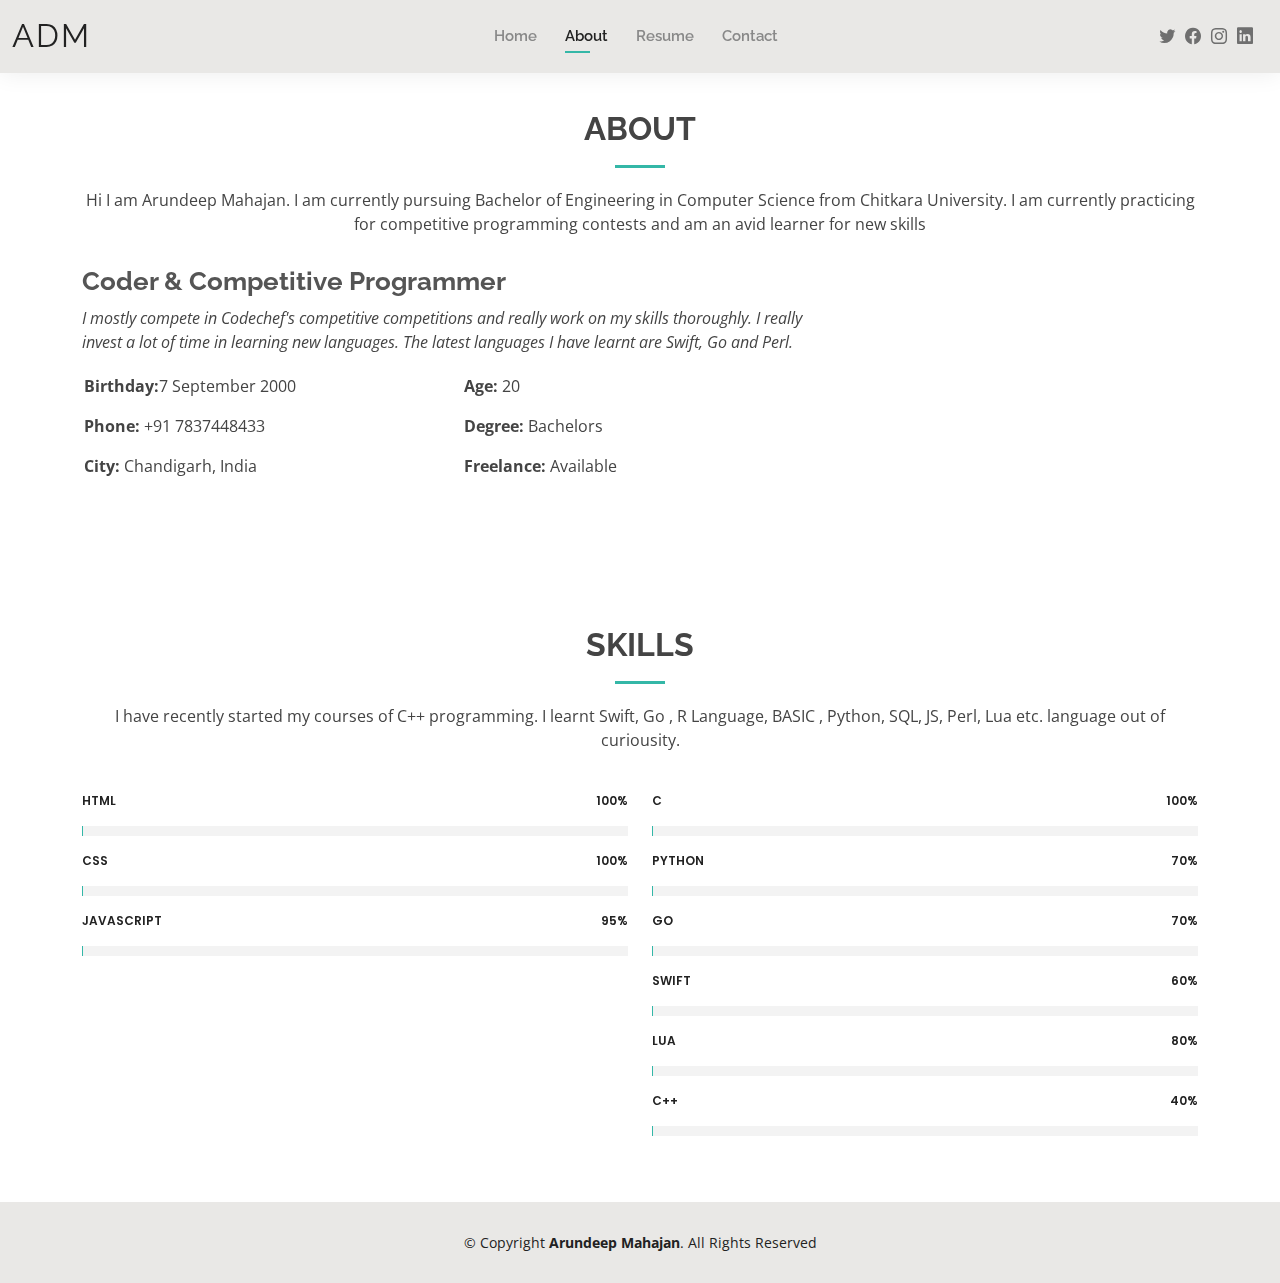
==== about.html @ e96c1585 "Portfolio Website" ====
<!DOCTYPE html>
<html lang="en">

<head>
  <meta charset="utf-8">
  <meta content="width=device-width, initial-scale=1.0" name="viewport">

  <title>Arundeep Mahajan</title>
  <meta content="" name="description">
  <meta content="" name="keywords">

  <!-- Favicons -->


  <!-- Google Fonts -->
  <link href="https://fonts.googleapis.com/css?family=Open+Sans:300,300i,400,400i,600,600i,700,700i|Raleway:300,300i,400,400i,500,500i,600,600i,700,700i|Poppins:300,300i,400,400i,500,500i,600,600i,700,700i" rel="stylesheet">

  <!-- Vendor CSS Files -->
  <link href="assets/vendor/aos/aos.css" rel="stylesheet">
  <link href="assets/vendor/bootstrap/css/bootstrap.min.css" rel="stylesheet">
  <link href="assets/vendor/bootstrap-icons/bootstrap-icons.css" rel="stylesheet">
  <link href="assets/vendor/boxicons/css/boxicons.min.css" rel="stylesheet">
  <link href="assets/vendor/glightbox/css/glightbox.min.css" rel="stylesheet">
  <link href="assets/vendor/swiper/swiper-bundle.min.css" rel="stylesheet">

  <!-- Template Main CSS File -->
  <link href="assets/css/style.css" rel="stylesheet">

  <!-- =======================================================
  * Template Name: Arundeep Mahajan - v4.3.0
  * Template URL: https://bootstrapmade.com/Arundeep Mahajan-free-bootstrap-cv-resume-html-template/
  * Author: BootstrapMade.com
  * License: https://bootstrapmade.com/license/
  ======================================================== -->
</head>

<body>

  <!-- ======= Header ======= -->
  <header id="header" class="fixed-top">
    <div class="container-fluid d-flex justify-content-between align-items-center">

      <h1 class="logo me-auto me-lg-0"><a href="index.html">ADM</a></h1>
      <!-- Uncomment below if you prefer to use an image logo -->
      <!-- <a href="index.html" class="logo"><img src="assets/img/logo.png" alt="" class="img-fluid"></a>-->

      <nav id="navbar" class="navbar order-last order-lg-0">
        <ul>
          <li><a href="index.html">Home</a></li>
          <li><a class="active" href="about.html">About</a></li>
          <li><a href="resume.html">Resume</a></li>
          <li><a href="contact.html">Contact</a></li>
        </ul>
        <i class="bi bi-list mobile-nav-toggle"></i>
      </nav><!-- .navbar -->

      <div class="header-social-links">
        <a href="https://twitter.com/MahajanArundeep" class="twitter"><i class="bi bi-twitter"></i></a>
        <a href="https://www.facebook.com/arundeep.mahajan.7" class="facebook"><i class="bi bi-facebook"></i></a>
        <a href="https://www.instagram.com/arundeepmahajan/" class="instagram"><i class="bi bi-instagram"></i></a>
        <a href="https://www.linkedin.com/in/arundeep-mahajan-7a4589199/" class="linkedin"><i class="bi bi-linkedin"></i></i></a>
      </div>

    </div>

  </header><!-- End Header -->

  <main id="main">

    <!-- ======= About Section ======= -->
    <section id="about" class="about">
      <div class="container" data-aos="fade-up">

        <div class="section-title">
          <h2>About</h2>
          <p>Hi I am Arundeep Mahajan. I am currently pursuing Bachelor of Engineering in Computer Science from Chitkara University. I am currently practicing for competitive programming contests and am an avid learner for new skills</p>
        </div>

        <div class="row">
          
          <div class="col-lg-8 pt-4 pt-lg-0 content">
            <h3>Coder &amp; Competitive Programmer</h3>
            <p class="fst-italic">
              I mostly compete in Codechef's competitive competitions and really work on my skills thoroughly. I really invest a lot of time in learning new languages. The latest languages I have learnt are Swift, Go and Perl.
            </p>
            <div class="row">
              <div class="col-lg-6">
                <ul>
                  <li><i class="bi bi-rounded-right"></i> <strong>Birthday:</strong>7 September 2000</li>
                  <li><i class="bi bi-rounded-right"></i> <strong>Phone:</strong> +91 7837448433</li>
                  <li><i class="bi bi-rounded-right"></i> <strong>City:</strong> Chandigarh, India</li>
                </ul>
              </div>
              <div class="col-lg-6">
                <ul>
                  <li><i class="bi bi-rounded-right"></i> <strong>Age:</strong> 20</li>
                  <li><i class="bi bi-rounded-right"></i> <strong>Degree:</strong> Bachelors</li>
                  <li><i class="bi bi-rounded-right"></i> <strong>Freelance:</strong> Available</li>
                </ul>
              </div>
            </div>
          </div>
        </div>

      </div>
    </section><!-- End About Section -->

    <!-- ======= Skills Section ======= -->
    <section id="skills" class="skills">
      <div class="container" data-aos="fade-up">

        <div class="section-title">
          <h2>Skills</h2>
          <p>I have recently started my courses of C++ programming. I learnt Swift, Go , R Language, BASIC , Python, SQL, JS, Perl, Lua etc. language out of curiousity.</p>
        </div>

        <div class="row skills-content">

          <div class="col-lg-6">

            <div class="progress">
              <span class="skill">HTML <i class="val">100%</i></span>
              <div class="progress-bar-wrap">
                <div class="progress-bar" role="progressbar" aria-valuenow="100" aria-valuemin="0" aria-valuemax="100"></div>
              </div>
            </div>

            <div class="progress">
              <span class="skill">CSS <i class="val">100%</i></span>
              <div class="progress-bar-wrap">
                <div class="progress-bar" role="progressbar" aria-valuenow="100" aria-valuemin="0" aria-valuemax="100"></div>
              </div>
            </div>

            <div class="progress">
              <span class="skill">JavaScript <i class="val">95%</i></span>
              <div class="progress-bar-wrap">
                <div class="progress-bar" role="progressbar" aria-valuenow="95" aria-valuemin="0" aria-valuemax="100"></div>
              </div>
            </div>

        </div>

          <div class="col-lg-6">

            <div class="progress">
              <span class="skill">C <i class="val">100%</i></span>
              <div class="progress-bar-wrap">
                <div class="progress-bar" role="progressbar" aria-valuenow="100" aria-valuemin="0" aria-valuemax="100"></div>
              </div>
            </div>
            <div class="progress">
              <span class="skill">Python <i class="val">70%</i></span>
              <div class="progress-bar-wrap">
                <div class="progress-bar" role="progressbar" aria-valuenow="70" aria-valuemin="0" aria-valuemax="100"></div>
              </div>
            </div>
      
            <div class="progress">
              <span class="skill">Go <i class="val">70%</i></span>
              <div class="progress-bar-wrap">
                <div class="progress-bar" role="progressbar" aria-valuenow="70" aria-valuemin="0" aria-valuemax="100"></div>
              </div>
            </div>
            <div class="progress">
              <span class="skill">Swift <i class="val">60%</i></span>
              <div class="progress-bar-wrap">
                <div class="progress-bar" role="progressbar" aria-valuenow="60" aria-valuemin="0" aria-valuemax="100"></div>
              </div>
            </div>
            <div class="progress">
              <span class="skill">Lua <i class="val">80%</i></span>
              <div class="progress-bar-wrap">
                <div class="progress-bar" role="progressbar" aria-valuenow="80" aria-valuemin="0" aria-valuemax="100"></div>
              </div>
            </div>
            <div class="progress">
              <span class="skill">C++<i class="val">40%</i></span>
              <div class="progress-bar-wrap">
                <div class="progress-bar" role="progressbar" aria-valuenow="40" aria-valuemin="0" aria-valuemax="100"></div>
              </div>
            </div>

          </div>

        </div>

      </div>
    </section><!-- End Skills Section -->

   
          <!-- End testimonial item -->

          </div>
          <div class="swiper-pagination"></div>
        </div>

      </div>
    </section><!-- End Testimonials Section -->

  </main><!-- End #main -->

  <!-- ======= Footer ======= -->
  <footer id="footer">
    <div class="container">
      <div class="copyright">
        &copy; Copyright <strong><span>Arundeep Mahajan</span></strong>. All Rights Reserved
      </div>
    </div>
  </footer><!-- End  Footer -->

  <div id="preloader"></div>
  <a href="#" class="back-to-top d-flex align-items-center justify-content-center"><i class="bi bi-arrow-up-short"></i></a>

  <!-- Vendor JS Files -->
  <script src="assets/vendor/aos/aos.js"></script>
  <script src="assets/vendor/bootstrap/js/bootstrap.bundle.min.js"></script>
  <script src="assets/vendor/glightbox/js/glightbox.min.js"></script>
  <script src="assets/vendor/isotope-layout/isotope.pkgd.min.js"></script>
  <script src="assets/vendor/php-email-form/validate.js"></script>
  <script src="assets/vendor/purecounter/purecounter.js"></script>
  <script src="assets/vendor/swiper/swiper-bundle.min.js"></script>
  <script src="assets/vendor/waypoints/noframework.waypoints.js"></script>

  <!-- Template Main JS File -->
  <script src="assets/js/main.js"></script>

</body>

</html>
---- assets/css/style.css ----
/**
* Template Name: Kelly - v4.3.0
* Template URL: https://bootstrapmade.com/kelly-free-bootstrap-cv-resume-html-template/
* Author: BootstrapMade.com
* License: https://bootstrapmade.com/license/
*/

/*--------------------------------------------------------------
# General
--------------------------------------------------------------*/
body {
  font-family: "Open Sans", sans-serif;
  color: #444444;
}

a {
  color: #34b7a7;
  text-decoration: none;
}

a:hover {
  color: #51cdbe;
  text-decoration: none;
}

h1, h2, h3, h4, h5, h6 {
  font-family: "Raleway", sans-serif;
}

#main {
  margin-top: 50px;
}

@media (max-width: 992px) {
  #main {
    margin-top: 30px;
  }
}

/*--------------------------------------------------------------
# Preloader
--------------------------------------------------------------*/
#preloader {
  position: fixed;
  top: 0;
  left: 0;
  right: 0;
  bottom: 0;
  z-index: 9999;
  overflow: hidden;
  background: #fff;
}

#preloader:before {
  content: "";
  position: fixed;
  top: calc(50% - 30px);
  left: calc(50% - 30px);
  border: 6px solid #34b7a7;
  border-top-color: #dcf5f2;
  border-radius: 50%;
  width: 60px;
  height: 60px;
  -webkit-animation: animate-preloader 1s linear infinite;
  animation: animate-preloader 1s linear infinite;
}

@-webkit-keyframes animate-preloader {
  0% {
    transform: rotate(0deg);
  }
  100% {
    transform: rotate(360deg);
  }
}

@keyframes animate-preloader {
  0% {
    transform: rotate(0deg);
  }
  100% {
    transform: rotate(360deg);
  }
}

/*--------------------------------------------------------------
# Back to top button
--------------------------------------------------------------*/
.back-to-top {
  position: fixed;
  visibility: hidden;
  opacity: 0;
  right: 15px;
  bottom: 15px;
  z-index: 996;
  background: #34b7a7;
  width: 40px;
  height: 40px;
  border-radius: 50px;
  transition: all 0.4s;
}

.back-to-top i {
  font-size: 24px;
  color: #fff;
  line-height: 0;
}

.back-to-top:hover {
  background: #49cbbb;
  color: #fff;
}

.back-to-top.active {
  visibility: visible;
  opacity: 1;
}

/*--------------------------------------------------------------
# Header
--------------------------------------------------------------*/
#header {
  background: #e9e8e6;
  box-shadow: 0px 0px 25px 0 rgba(0, 0, 0, 0.08);
  z-index: 997;
  padding: 15px 0;
}

#header .logo {
  font-size: 32px;
  margin: 0;
  padding: 0;
  line-height: 1;
  font-weight: 400;
  letter-spacing: 2px;
  text-transform: uppercase;
}

#header .logo a {
  color: #222222;
}

#header .logo img {
  max-height: 40px;
}

@media (max-width: 992px) {
  #header .logo {
    font-size: 28px;
  }
}

/*--------------------------------------------------------------
# Header Social Links
--------------------------------------------------------------*/
.header-social-links {
  padding-right: 15px;
}

.header-social-links a {
  color: #6f6f6f;
  padding-left: 6px;
  display: inline-block;
  line-height: 0px;
  transition: 0.3s;
  font-size: 16px;
}

.header-social-links a:hover {
  color: #34b7a7;
}

/*--------------------------------------------------------------
# Navigation Menu
--------------------------------------------------------------*/
/**
* Desktop Navigation 
*/
.navbar {
  padding: 0;
}

.navbar ul {
  margin: 0;
  padding: 0;
  display: flex;
  list-style: none;
  align-items: center;
}

.navbar li {
  position: relative;
  padding: 10px 0 10px 28px;
}

.navbar a, .navbar a:focus {
  display: flex;
  align-items: center;
  justify-content: space-between;
  font-family: "Raleway", sans-serif;
  font-size: 15px;
  font-weight: 600;
  color: #888888;
  white-space: nowrap;
  transition: 0.3s;
  position: relative;
}

.navbar a i, .navbar a:focus i {
  font-size: 12px;
  line-height: 0;
  margin-left: 5px;
}

.navbar > ul > li > a:before {
  content: "";
  position: absolute;
  width: 0;
  height: 2px;
  bottom: -5px;
  left: 0;
  background-color: #34b7a7;
  visibility: hidden;
  width: 0px;
  transition: all 0.3s ease-in-out 0s;
}

.navbar a:hover:before, .navbar li:hover > a:before, .navbar .active:before {
  visibility: visible;
  width: 25px;
}

.navbar a:hover, .navbar .active, .navbar .active:focus, .navbar li:hover > a {
  color: #222222;
}

.navbar .dropdown ul {
  display: block;
  position: absolute;
  left: 14px;
  top: calc(100% + 30px);
  margin: 0;
  padding: 10px 0;
  z-index: 99;
  opacity: 0;
  visibility: hidden;
  background: #fff;
  box-shadow: 0px 0px 30px rgba(127, 137, 161, 0.25);
  transition: 0.3s;
  border-radius: 4px;
}

.navbar .dropdown ul li {
  min-width: 200px;
  padding: 0;
}

.navbar .dropdown ul a {
  padding: 10px 20px;
  font-size: 15px;
  text-transform: none;
  font-weight: 600;
}

.navbar .dropdown ul a i {
  font-size: 12px;
}

.navbar .dropdown ul a:hover, .navbar .dropdown ul .active:hover, .navbar .dropdown ul li:hover > a {
  color: #34b7a7;
}

.navbar .dropdown:hover > ul {
  opacity: 1;
  top: 100%;
  visibility: visible;
}

.navbar .dropdown .dropdown ul {
  top: 0;
  left: calc(100% - 30px);
  visibility: hidden;
}

.navbar .dropdown .dropdown:hover > ul {
  opacity: 1;
  top: 0;
  left: 100%;
  visibility: visible;
}

@media (max-width: 1366px) {
  .navbar .dropdown .dropdown ul {
    left: -90%;
  }
  .navbar .dropdown .dropdown:hover > ul {
    left: -100%;
  }
}

/**
* Mobile Navigation 
*/
.mobile-nav-toggle {
  color: #222222;
  font-size: 28px;
  cursor: pointer;
  display: none;
  line-height: 0;
  transition: 0.5s;
}

.mobile-nav-toggle.bi-x {
  color: #fff;
}

@media (max-width: 991px) {
  .mobile-nav-toggle {
    display: block;
  }
  .navbar ul {
    display: none;
  }
}

.navbar-mobile {
  position: fixed;
  overflow: hidden;
  top: 0;
  right: 0;
  left: 0;
  bottom: 0;
  background: rgba(9, 9, 9, 0.9);
  transition: 0.3s;
  z-index: 999;
}

.navbar-mobile .mobile-nav-toggle {
  position: absolute;
  top: 15px;
  right: 15px;
}

.navbar-mobile ul {
  display: block;
  position: absolute;
  top: 55px;
  right: 15px;
  bottom: 15px;
  left: 15px;
  padding: 10px 0;
  border-radius: 10px;
  background-color: #fff;
  overflow-y: auto;
  transition: 0.3s;
}

.navbar-mobile a {
  font-size: 15px;
  padding-right: 15px;
  color: #222222;
}

.navbar-mobile a:hover, .navbar-mobile .active, .navbar-mobile li:hover > a {
  color: #34b7a7;
}

.navbar-mobile .getstarted {
  margin: 15px;
}

.navbar-mobile .dropdown ul {
  position: static;
  display: none;
  margin: 10px 20px;
  padding: 10px 0;
  z-index: 99;
  opacity: 1;
  visibility: visible;
  background: #fff;
  box-shadow: 0px 0px 30px rgba(127, 137, 161, 0.25);
}

.navbar-mobile .dropdown ul li {
  min-width: 200px;
}

.navbar-mobile .dropdown ul a {
  padding: 10px 20px;
}

.navbar-mobile .dropdown ul a i {
  font-size: 12px;
}

.navbar-mobile .dropdown ul a:hover, .navbar-mobile .dropdown ul .active:hover, .navbar-mobile .dropdown ul li:hover > a {
  color: #34b7a7;
}

.navbar-mobile .dropdown > .dropdown-active {
  display: block;
}

/*--------------------------------------------------------------
# Hero Section
--------------------------------------------------------------*/
#hero {
  width: 100%;
  height: 100vh;
  background: url("../img/hero-bg.jpg") top right;
  background-size: cover;
}

#hero .container {
  padding-top: 70px;
  position: relative;
}

@media (max-width: 992px) {
  #hero .container {
    padding-top: 58px;
  }
}

#hero h1 {
  margin: 0;
  font-size: 48px;
  font-weight: 700;
  line-height: 56px;
  color: #222222;
}

#hero h2 {
  color: #6f6f6f;
  margin: 10px 0 0 0;
  font-size: 22px;
}

#hero .btn-about {
  font-family: "Raleway", sans-serif;
  text-transform: uppercase;
  font-weight: 600;
  font-size: 12px;
  letter-spacing: 1px;
  display: inline-block;
  padding: 12px 40px;
  border-radius: 50px;
  transition: 0.5s;
  margin-top: 30px;
  color: #fff;
  background: #34b7a7;
}

#hero .btn-about:hover {
  background: #3dc8b7;
}

@media (min-width: 1024px) {
  #hero {
    background-attachment: fixed;
  }
}

@media (max-width: 992px) {
  #hero:before {
    content: "";
    background: rgba(255, 255, 255, 0.8);
    position: absolute;
    bottom: 0;
    top: 0;
    left: 0;
    right: 0;
  }
  #hero h1 {
    font-size: 28px;
    line-height: 36px;
  }
  #hero h2 {
    font-size: 18px;
    line-height: 24px;
  }
}

/*--------------------------------------------------------------
# Sections General
--------------------------------------------------------------*/
section {
  padding: 60px 0;
}

.section-bg {
  background-color: #e7f8f6;
}

.section-title {
  text-align: center;
  padding-bottom: 30px;
}

.section-title h2 {
  font-size: 32px;
  font-weight: bold;
  text-transform: uppercase;
  margin-bottom: 20px;
  padding-bottom: 20px;
  position: relative;
}

.section-title h2::after {
  content: '';
  position: absolute;
  display: block;
  width: 50px;
  height: 3px;
  background: #34b7a7;
  bottom: 0;
  left: calc(50% - 25px);
}

.section-title p {
  margin-bottom: 0;
}

/*--------------------------------------------------------------
# Cta
--------------------------------------------------------------*/
.cta {
  background: linear-gradient(rgba(0, 0, 0, 0.6), rgba(0, 0, 0, 0.6)), url("../img/bg-1.jpg") fixed center center;
  background-size: cover;
  padding: 80px 0;
}

.cta h3 {
  color: #fff;
  font-size: 28px;
  font-weight: 700;
}

.cta p {
  color: #fff;
}

.cta .cta-btn {
  font-family: "Raleway", sans-serif;
  text-transform: uppercase;
  font-weight: 500;
  font-size: 16px;
  letter-spacing: 1px;
  display: inline-block;
  padding: 8px 20px;
  border-radius: 2px;
  transition: 0.5s;
  margin: 10px;
  border: 2px solid #fff;
  color: #fff;
}

.cta .cta-btn:hover {
  background: #34b7a7;
  border: 2px solid #34b7a7;
}

@media (max-width: 1024px) {
  .cta {
    background-attachment: scroll;
  }
}

@media (min-width: 769px) {
  .cta .cta-btn-container {
    display: flex;
    align-items: center;
    justify-content: flex-end;
  }
}

/*--------------------------------------------------------------
# About
--------------------------------------------------------------*/
.about .content h3 {
  font-weight: 700;
  font-size: 26px;
  color: #555555;
}

.about .content ul {
  list-style: none;
  padding: 0;
}

.about .content ul li {
  padding-bottom: 10px;
}

.about .content ul i {
  font-size: 20px;
  padding-right: 2px;
  color: #34b7a7;
}

.about .content p:last-child {
  margin-bottom: 0;
}

/*--------------------------------------------------------------
# Skills
--------------------------------------------------------------*/
.skills .progress {
  height: 60px;
  display: block;
  background: none;
  border-radius: 0;
}

.skills .progress .skill {
  padding: 10px 0;
  margin: 0 0 6px 0;
  text-transform: uppercase;
  display: block;
  font-weight: 600;
  font-family: "Poppins", sans-serif;
  color: #222222;
}

.skills .progress .skill .val {
  float: right;
  font-style: normal;
}

.skills .progress-bar-wrap {
  background: #f3f3f3;
}

.skills .progress-bar {
  width: 1px;
  height: 10px;
  transition: .9s;
  background-color: #34b7a7;
}

/*--------------------------------------------------------------
# Facts
--------------------------------------------------------------*/
.facts .counters span {
  font-size: 48px;
  display: block;
  color: #34b7a7;
}

.facts .counters p {
  padding: 0;
  margin: 0 0 20px 0;
  font-family: "Raleway", sans-serif;
  font-size: 14px;
}

/*--------------------------------------------------------------
# Testimonials
--------------------------------------------------------------*/
.testimonials .section-header {
  margin-bottom: 40px;
}

.testimonials .testimonial-item {
  text-align: center;
}

.testimonials .testimonial-item .testimonial-img {
  width: 120px;
  border-radius: 50%;
  border: 4px solid #fff;
  margin: 0 auto;
}

.testimonials .testimonial-item h3 {
  font-size: 20px;
  font-weight: bold;
  margin: 10px 0 5px 0;
  color: #111;
}

.testimonials .testimonial-item h4 {
  font-size: 14px;
  color: #999;
  margin: 0 0 15px 0;
}

.testimonials .testimonial-item .quote-icon-left, .testimonials .testimonial-item .quote-icon-right {
  color: #c8efea;
  font-size: 26px;
}

.testimonials .testimonial-item .quote-icon-left {
  display: inline-block;
  left: -5px;
  position: relative;
}

.testimonials .testimonial-item .quote-icon-right {
  display: inline-block;
  right: -5px;
  position: relative;
  top: 10px;
}

.testimonials .testimonial-item p {
  font-style: italic;
  margin: 0 auto 15px auto;
}

@media (min-width: 992px) {
  .testimonials .testimonial-item p {
    width: 80%;
  }
}

.testimonials .swiper-pagination {
  margin-top: 20px;
  position: relative;
}

.testimonials .swiper-pagination .swiper-pagination-bullet {
  width: 12px;
  height: 12px;
  background-color: #fff;
  opacity: 1;
  border: 1px solid #34b7a7;
}

.testimonials .swiper-pagination .swiper-pagination-bullet-active {
  background-color: #34b7a7;
}

/*--------------------------------------------------------------
# Resume
--------------------------------------------------------------*/
.resume .resume-title {
  font-size: 26px;
  font-weight: 400;
  margin-top: 20px;
  margin-bottom: 20px;
  color: #222222;
}

.resume .resume-item {
  padding: 0 0 20px 20px;
  margin-top: -2px;
  border-left: 2px solid #34b7a7;
  position: relative;
}

.resume .resume-item h4 {
  line-height: 18px;
  font-size: 18px;
  font-weight: 600;
  font-family: "Poppins", sans-serif;
  color: #1d685f;
  margin-bottom: 10px;
}

.resume .resume-item h5 {
  font-size: 16px;
  background: #effbf9;
  padding: 5px 15px;
  display: inline-block;
  font-weight: 600;
  margin-bottom: 10px;
  color: #34b7a7;
}

.resume .resume-item ul {
  padding-left: 20px;
}

.resume .resume-item ul li {
  padding-bottom: 10px;
}

.resume .resume-item:last-child {
  padding-bottom: 0;
}

.resume .resume-item::before {
  content: "";
  position: absolute;
  width: 16px;
  height: 16px;
  border-radius: 50px;
  left: -9px;
  top: 0;
  background: #fff;
  border: 2px solid #34b7a7;
}

/*--------------------------------------------------------------
# Services
--------------------------------------------------------------*/
.services .icon-box {
  text-align: center;
  padding: 70px 20px 80px 20px;
  transition: all ease-in-out 0.3s;
  background: #fff;
  box-shadow: 0px 0 35px 0 rgba(0, 0, 0, 0.08);
}

.services .icon-box .icon {
  margin: 0 auto;
  width: 100px;
  height: 100px;
  display: flex;
  align-items: center;
  justify-content: center;
  transition: ease-in-out 0.3s;
  position: relative;
}

.services .icon-box .icon i {
  font-size: 36px;
  transition: 0.5s;
  position: relative;
}

.services .icon-box .icon svg {
  position: absolute;
  top: 0;
  left: 0;
}

.services .icon-box .icon svg path {
  transition: 0.5s;
  fill: #f5f5f5;
}

.services .icon-box h4 {
  font-weight: 600;
  margin: 10px 0 15px 0;
  font-size: 22px;
}

.services .icon-box h4 a {
  color: #222222;
  transition: ease-in-out 0.3s;
}

.services .icon-box p {
  line-height: 24px;
  font-size: 14px;
  margin-bottom: 0;
}

.services .iconbox-blue i {
  color: #47aeff;
}

.services .iconbox-blue:hover .icon i {
  color: #fff;
}

.services .iconbox-blue:hover .icon path {
  fill: #47aeff;
}

.services .iconbox-orange i {
  color: #ffa76e;
}

.services .iconbox-orange:hover .icon i {
  color: #fff;
}

.services .iconbox-orange:hover .icon path {
  fill: #ffa76e;
}

.services .iconbox-pink i {
  color: #e80368;
}

.services .iconbox-pink:hover .icon i {
  color: #fff;
}

.services .iconbox-pink:hover .icon path {
  fill: #e80368;
}

.services .iconbox-yellow i {
  color: #ffbb2c;
}

.services .iconbox-yellow:hover .icon i {
  color: #fff;
}

.services .iconbox-yellow:hover .icon path {
  fill: #ffbb2c;
}

.services .iconbox-red i {
  color: #ff5828;
}

.services .iconbox-red:hover .icon i {
  color: #fff;
}

.services .iconbox-red:hover .icon path {
  fill: #ff5828;
}

.services .iconbox-teal i {
  color: #11dbcf;
}

.services .iconbox-teal:hover .icon i {
  color: #fff;
}

.services .iconbox-teal:hover .icon path {
  fill: #11dbcf;
}

/*--------------------------------------------------------------
# Portfolio
--------------------------------------------------------------*/
.portfolio .portfolio-item {
  margin-bottom: 30px;
}

.portfolio #portfolio-flters {
  padding: 0;
  margin: 0 auto 20px auto;
  list-style: none;
  text-align: center;
}

.portfolio #portfolio-flters li {
  cursor: pointer;
  display: inline-block;
  padding: 8px 16px 10px 16px;
  font-size: 13px;
  font-weight: 500;
  line-height: 1;
  text-transform: uppercase;
  color: #444444;
  margin-bottom: 5px;
  transition: all 0.3s ease-in-out;
  border-radius: 50px;
}

.portfolio #portfolio-flters li:hover, .portfolio #portfolio-flters li.filter-active {
  color: #fff;
  background: #34b7a7;
}

.portfolio #portfolio-flters li:last-child {
  margin-right: 0;
}

.portfolio .portfolio-wrap {
  transition: 0.3s;
  position: relative;
  overflow: hidden;
  z-index: 1;
  background: rgba(34, 34, 34, 0.6);
}

.portfolio .portfolio-wrap::before {
  content: "";
  background: rgba(34, 34, 34, 0.6);
  position: absolute;
  left: 0;
  right: 0;
  top: 0;
  bottom: 0;
  transition: all ease-in-out 0.3s;
  z-index: 2;
  opacity: 0;
}

.portfolio .portfolio-wrap img {
  transition: all ease-in-out 0.3s;
}

.portfolio .portfolio-wrap .portfolio-info {
  opacity: 0;
  position: absolute;
  top: 0;
  left: 0;
  right: 0;
  bottom: 0;
  z-index: 3;
  transition: all ease-in-out 0.3s;
  display: flex;
  flex-direction: column;
  justify-content: flex-end;
  align-items: flex-start;
  padding: 20px;
}

.portfolio .portfolio-wrap .portfolio-info h4 {
  font-size: 20px;
  color: #fff;
  font-weight: 600;
}

.portfolio .portfolio-wrap .portfolio-info p {
  color: rgba(255, 255, 255, 0.7);
  font-size: 14px;
  text-transform: uppercase;
  padding: 0;
  margin: 0;
  font-style: italic;
}

.portfolio .portfolio-wrap .portfolio-links {
  text-align: center;
  z-index: 4;
}

.portfolio .portfolio-wrap .portfolio-links a {
  color: #fff;
  margin: 0 5px 0 0;
  font-size: 28px;
  display: inline-block;
  transition: 0.3s;
}

.portfolio .portfolio-wrap .portfolio-links a:hover {
  color: #78d9cd;
}

.portfolio .portfolio-wrap:hover::before {
  opacity: 1;
}

.portfolio .portfolio-wrap:hover img {
  transform: scale(1.2);
}

.portfolio .portfolio-wrap:hover .portfolio-info {
  opacity: 1;
}

/*--------------------------------------------------------------
# Portfolio Details
--------------------------------------------------------------*/
.portfolio-details {
  padding-top: 0;
}

.portfolio-details .portfolio-details-slider img {
  width: 100%;
}

.portfolio-details .portfolio-details-slider .swiper-pagination {
  margin-top: 20px;
  position: relative;
}

.portfolio-details .portfolio-details-slider .swiper-pagination .swiper-pagination-bullet {
  width: 12px;
  height: 12px;
  background-color: #fff;
  opacity: 1;
  border: 1px solid #34b7a7;
}

.portfolio-details .portfolio-details-slider .swiper-pagination .swiper-pagination-bullet-active {
  background-color: #34b7a7;
}

.portfolio-details .portfolio-info {
  padding: 30px;
  box-shadow: 0px 0 30px rgba(34, 34, 34, 0.08);
}

.portfolio-details .portfolio-info h3 {
  font-size: 22px;
  font-weight: 700;
  margin-bottom: 20px;
  padding-bottom: 20px;
  border-bottom: 1px solid #eee;
}

.portfolio-details .portfolio-info ul {
  list-style: none;
  padding: 0;
  font-size: 15px;
}

.portfolio-details .portfolio-info ul li + li {
  margin-top: 10px;
}

.portfolio-details .portfolio-description {
  padding-top: 30px;
}

.portfolio-details .portfolio-description h2 {
  font-size: 26px;
  font-weight: 700;
  margin-bottom: 20px;
}

.portfolio-details .portfolio-description p {
  padding: 0;
}

/*--------------------------------------------------------------
# Contact
--------------------------------------------------------------*/
.contact .info {
  width: 100%;
  background: #fff;
}

.contact .info i {
  font-size: 20px;
  color: #34b7a7;
  float: left;
  width: 44px;
  height: 44px;
  background: #effbf9;
  display: flex;
  justify-content: center;
  align-items: center;
  border-radius: 50px;
  transition: all 0.3s ease-in-out;
}

.contact .info h4 {
  padding: 0 0 0 60px;
  font-size: 22px;
  font-weight: 600;
  margin-bottom: 5px;
  color: #222222;
}

.contact .info p {
  padding: 0 0 0 60px;
  margin-bottom: 0;
  font-size: 14px;
  color: #555555;
}

.contact .info .email, .contact .info .phone {
  margin-top: 40px;
}

.contact .info .email:hover i, .contact .info .address:hover i, .contact .info .phone:hover i {
  background: #34b7a7;
  color: #fff;
}

.contact .php-email-form {
  width: 100%;
  background: #fff;
}

.contact .php-email-form .form-group {
  padding-bottom: 8px;
}

.contact .php-email-form .error-message {
  display: none;
  color: #fff;
  background: #ed3c0d;
  text-align: center;
  padding: 15px;
  font-weight: 600;
}

.contact .php-email-form .sent-message {
  display: none;
  color: #fff;
  background: #18d26e;
  text-align: center;
  padding: 15px;
  font-weight: 600;
}

.contact .php-email-form .loading {
  display: none;
  background: #fff;
  text-align: center;
  padding: 15px;
}

.contact .php-email-form .loading:before {
  content: "";
  display: inline-block;
  border-radius: 50%;
  width: 24px;
  height: 24px;
  margin: 0 10px -6px 0;
  border: 3px solid #18d26e;
  border-top-color: #eee;
  -webkit-animation: animate-loading 1s linear infinite;
  animation: animate-loading 1s linear infinite;
}

.contact .php-email-form input, .contact .php-email-form textarea {
  border-radius: 4px;
  box-shadow: none;
  font-size: 14px;
}

.contact .php-email-form input:focus, .contact .php-email-form textarea:focus {
  border-color: #34b7a7;
}

.contact .php-email-form input {
  height: 44px;
}

.contact .php-email-form textarea {
  padding: 10px 12px;
}

.contact .php-email-form button[type="submit"] {
  background: #34b7a7;
  border: 0;
  padding: 10px 30px 12px 30px;
  color: #fff;
  transition: 0.4s;
  border-radius: 50px;
}

.contact .php-email-form button[type="submit"]:hover {
  background: #3dc8b7;
}

@-webkit-keyframes animate-loading {
  0% {
    transform: rotate(0deg);
  }
  100% {
    transform: rotate(360deg);
  }
}

@keyframes animate-loading {
  0% {
    transform: rotate(0deg);
  }
  100% {
    transform: rotate(360deg);
  }
}

/*--------------------------------------------------------------
# Footer
--------------------------------------------------------------*/
#footer {
  background: #e9e8e6;
  padding: 30px 0;
  color: #222222;
  font-size: 14px;
  text-align: center;
}

#footer .credits {
  padding-top: 5px;
  font-size: 13px;
}

#footer .credits a {
  color: #34b7a7;
}
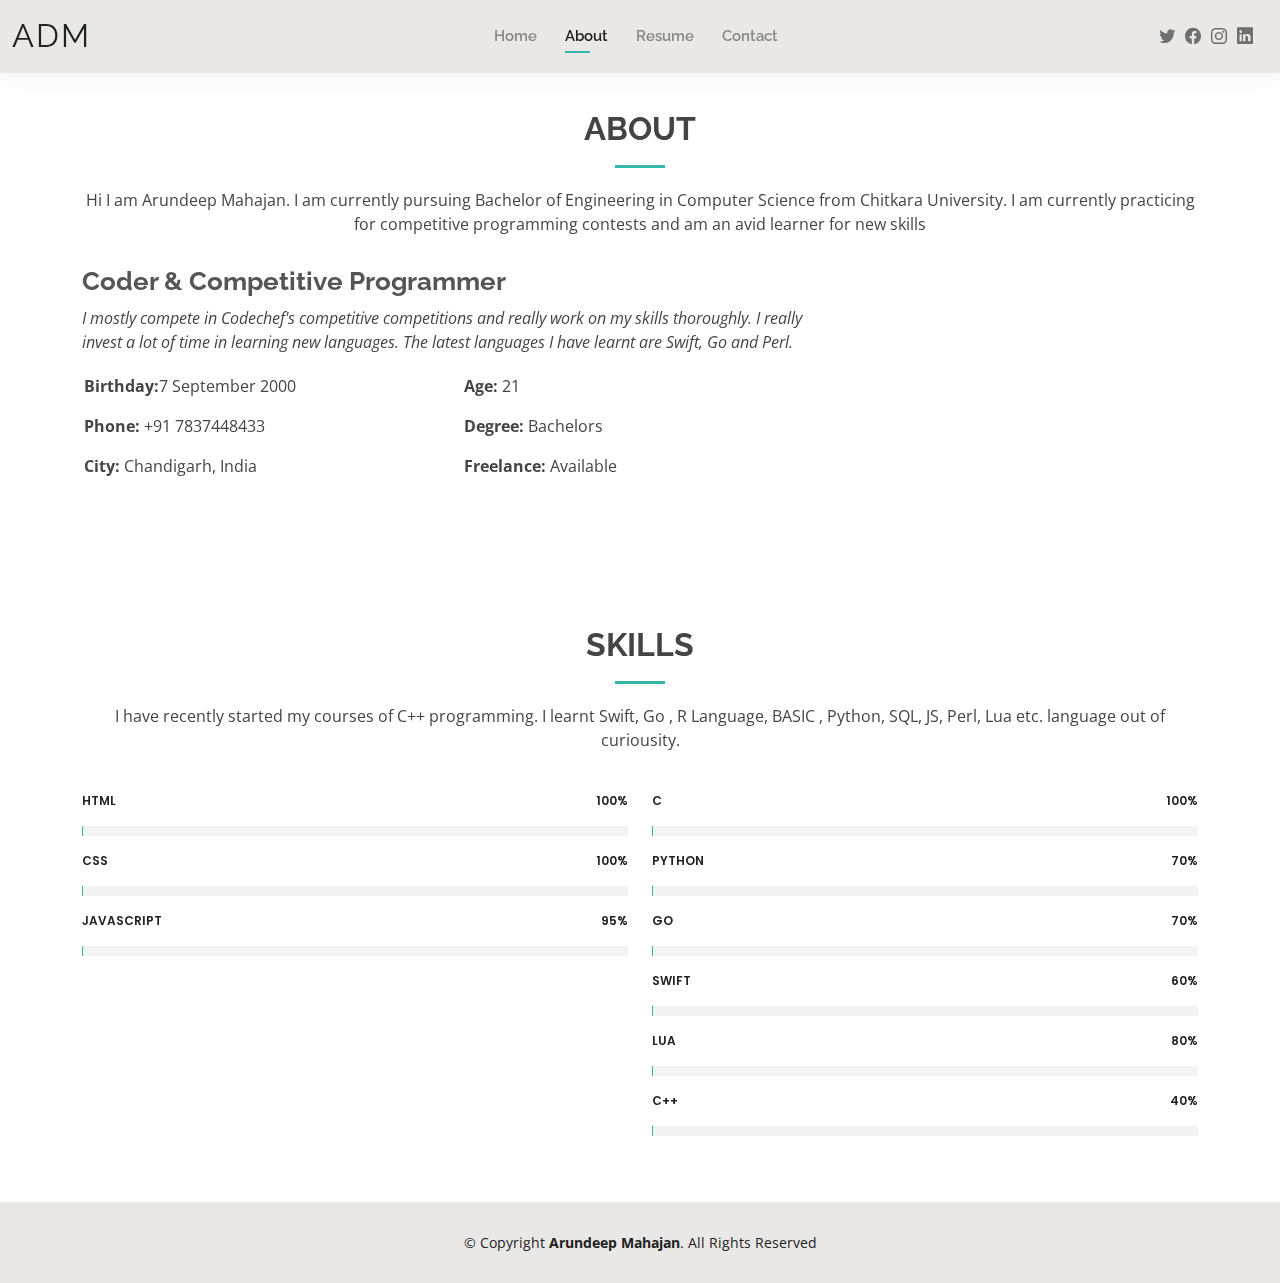
==== commit d2d98ef5: "update about.html" ====
--- a/about.html
+++ b/about.html
@@ -25,13 +25,6 @@
 
   <!-- Template Main CSS File -->
   <link href="assets/css/style.css" rel="stylesheet">
-
-  <!-- =======================================================
-  * Template Name: Arundeep Mahajan - v4.3.0
-  * Template URL: https://bootstrapmade.com/Arundeep Mahajan-free-bootstrap-cv-resume-html-template/
-  * Author: BootstrapMade.com
-  * License: https://bootstrapmade.com/license/
-  ======================================================== -->
 </head>
 
 <body>
@@ -93,7 +86,7 @@
               </div>
               <div class="col-lg-6">
                 <ul>
-                  <li><i class="bi bi-rounded-right"></i> <strong>Age:</strong> 20</li>
+                  <li><i class="bi bi-rounded-right"></i> <strong>Age:</strong> 21</li>
                   <li><i class="bi bi-rounded-right"></i> <strong>Degree:</strong> Bachelors</li>
                   <li><i class="bi bi-rounded-right"></i> <strong>Freelance:</strong> Available</li>
                 </ul>
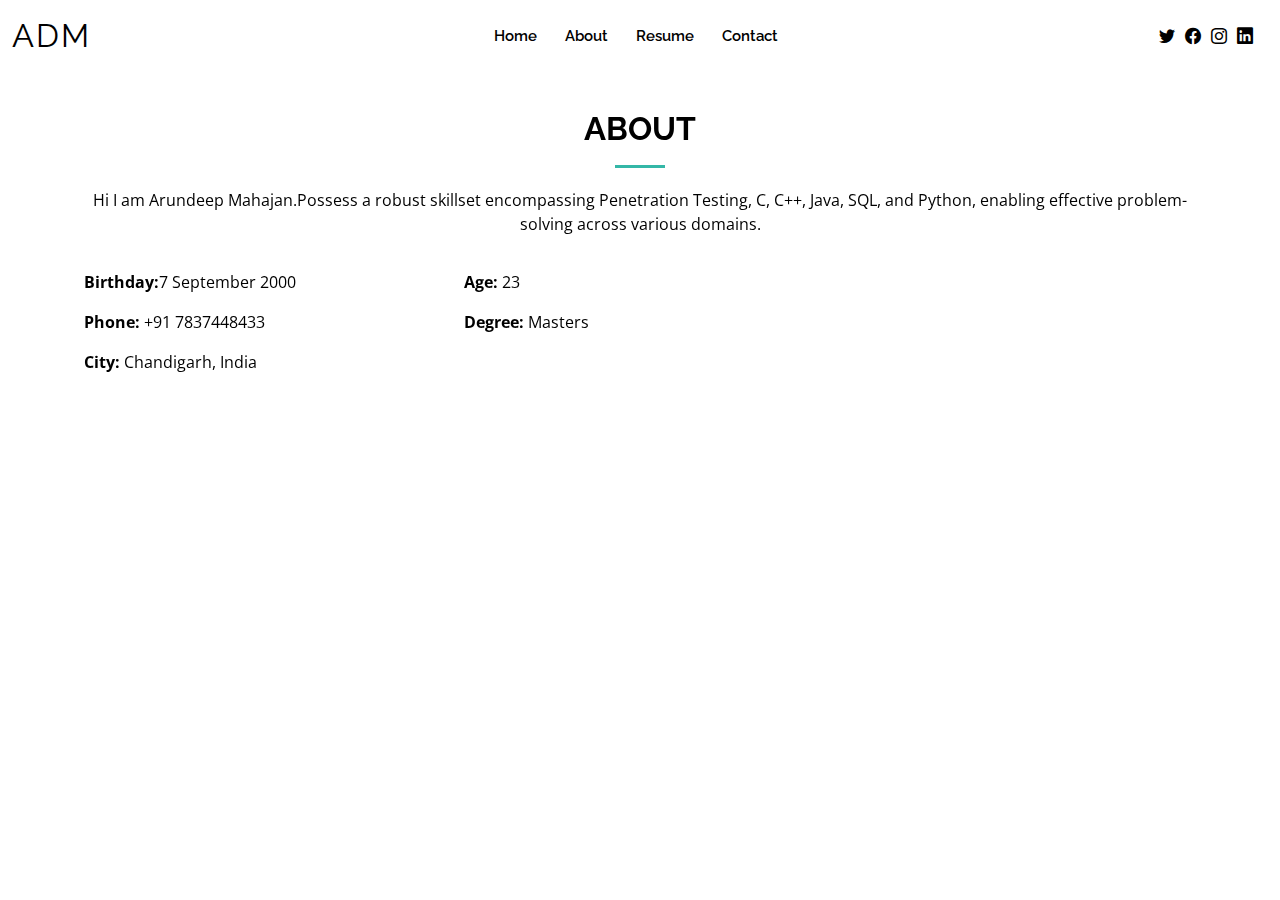
==== commit 0cd437ec: "Update about.html" ====
--- a/about.html
+++ b/about.html
@@ -66,16 +66,12 @@
 
         <div class="section-title">
           <h2>About</h2>
-          <p>Hi I am Arundeep Mahajan. I am currently pursuing Bachelor of Engineering in Computer Science from Chitkara University. I am currently practicing for competitive programming contests and am an avid learner for new skills</p>
+          <p>Hi I am Arundeep Mahajan.Possess a robust skillset encompassing Penetration Testing, C, C++, Java, SQL, and Python, enabling effective problem-solving across various domains.</p>
         </div>
 
         <div class="row">
           
           <div class="col-lg-8 pt-4 pt-lg-0 content">
-            <h3>Coder &amp; Competitive Programmer</h3>
-            <p class="fst-italic">
-              I mostly compete in Codechef's competitive competitions and really work on my skills thoroughly. I really invest a lot of time in learning new languages. The latest languages I have learnt are Swift, Go and Perl.
-            </p>
             <div class="row">
               <div class="col-lg-6">
                 <ul>
@@ -86,9 +82,8 @@
               </div>
               <div class="col-lg-6">
                 <ul>
-                  <li><i class="bi bi-rounded-right"></i> <strong>Age:</strong> 21</li>
-                  <li><i class="bi bi-rounded-right"></i> <strong>Degree:</strong> Bachelors</li>
-                  <li><i class="bi bi-rounded-right"></i> <strong>Freelance:</strong> Available</li>
+                  <li><i class="bi bi-rounded-right"></i> <strong>Age:</strong> 23</li>
+                  <li><i class="bi bi-rounded-right"></i> <strong>Degree:</strong> Masters</li>
                 </ul>
               </div>
             </div>
@@ -97,89 +92,6 @@
 
       </div>
     </section><!-- End About Section -->
-
-    <!-- ======= Skills Section ======= -->
-    <section id="skills" class="skills">
-      <div class="container" data-aos="fade-up">
-
-        <div class="section-title">
-          <h2>Skills</h2>
-          <p>I have recently started my courses of C++ programming. I learnt Swift, Go , R Language, BASIC , Python, SQL, JS, Perl, Lua etc. language out of curiousity.</p>
-        </div>
-
-        <div class="row skills-content">
-
-          <div class="col-lg-6">
-
-            <div class="progress">
-              <span class="skill">HTML <i class="val">100%</i></span>
-              <div class="progress-bar-wrap">
-                <div class="progress-bar" role="progressbar" aria-valuenow="100" aria-valuemin="0" aria-valuemax="100"></div>
-              </div>
-            </div>
-
-            <div class="progress">
-              <span class="skill">CSS <i class="val">100%</i></span>
-              <div class="progress-bar-wrap">
-                <div class="progress-bar" role="progressbar" aria-valuenow="100" aria-valuemin="0" aria-valuemax="100"></div>
-              </div>
-            </div>
-
-            <div class="progress">
-              <span class="skill">JavaScript <i class="val">95%</i></span>
-              <div class="progress-bar-wrap">
-                <div class="progress-bar" role="progressbar" aria-valuenow="95" aria-valuemin="0" aria-valuemax="100"></div>
-              </div>
-            </div>
-
-        </div>
-
-          <div class="col-lg-6">
-
-            <div class="progress">
-              <span class="skill">C <i class="val">100%</i></span>
-              <div class="progress-bar-wrap">
-                <div class="progress-bar" role="progressbar" aria-valuenow="100" aria-valuemin="0" aria-valuemax="100"></div>
-              </div>
-            </div>
-            <div class="progress">
-              <span class="skill">Python <i class="val">70%</i></span>
-              <div class="progress-bar-wrap">
-                <div class="progress-bar" role="progressbar" aria-valuenow="70" aria-valuemin="0" aria-valuemax="100"></div>
-              </div>
-            </div>
-      
-            <div class="progress">
-              <span class="skill">Go <i class="val">70%</i></span>
-              <div class="progress-bar-wrap">
-                <div class="progress-bar" role="progressbar" aria-valuenow="70" aria-valuemin="0" aria-valuemax="100"></div>
-              </div>
-            </div>
-            <div class="progress">
-              <span class="skill">Swift <i class="val">60%</i></span>
-              <div class="progress-bar-wrap">
-                <div class="progress-bar" role="progressbar" aria-valuenow="60" aria-valuemin="0" aria-valuemax="100"></div>
-              </div>
-            </div>
-            <div class="progress">
-              <span class="skill">Lua <i class="val">80%</i></span>
-              <div class="progress-bar-wrap">
-                <div class="progress-bar" role="progressbar" aria-valuenow="80" aria-valuemin="0" aria-valuemax="100"></div>
-              </div>
-            </div>
-            <div class="progress">
-              <span class="skill">C++<i class="val">40%</i></span>
-              <div class="progress-bar-wrap">
-                <div class="progress-bar" role="progressbar" aria-valuenow="40" aria-valuemin="0" aria-valuemax="100"></div>
-              </div>
-            </div>
-
-          </div>
-
-        </div>
-
-      </div>
-    </section><!-- End Skills Section -->
 
    
           <!-- End testimonial item -->
@@ -220,4 +132,4 @@
 
 </body>
 
-</html>+</html>
--- a/assets/css/style.css
+++ b/assets/css/style.css
@@ -10,21 +10,25 @@
 --------------------------------------------------------------*/
 body {
   font-family: "Open Sans", sans-serif;
-  color: #444444;
+  color: black;
+  background-color: white;
 }
 
 a {
-  color: #34b7a7;
+  color: black;
+  background-color: white;
   text-decoration: none;
 }
 
-a:hover {
-  color: #51cdbe;
-  text-decoration: none;
-}
-
-h1, h2, h3, h4, h5, h6 {
+
+h1,
+h2,
+h3,
+h4,
+h5,
+h6 {
   font-family: "Raleway", sans-serif;
+  color: black;
 }
 
 #main {
@@ -69,6 +73,7 @@
   0% {
     transform: rotate(0deg);
   }
+
   100% {
     transform: rotate(360deg);
   }
@@ -78,6 +83,7 @@
   0% {
     transform: rotate(0deg);
   }
+
   100% {
     transform: rotate(360deg);
   }
@@ -102,13 +108,13 @@
 
 .back-to-top i {
   font-size: 24px;
-  color: #fff;
+  color: black;
   line-height: 0;
 }
 
 .back-to-top:hover {
   background: #49cbbb;
-  color: #fff;
+  color: black;
 }
 
 .back-to-top.active {
@@ -120,10 +126,13 @@
 # Header
 --------------------------------------------------------------*/
 #header {
-  background: #e9e8e6;
-  box-shadow: 0px 0px 25px 0 rgba(0, 0, 0, 0.08);
+  background: white;
   z-index: 997;
   padding: 15px 0;
+}
+
+#header:hover {
+  color: black;
 }
 
 #header .logo {
@@ -137,7 +146,8 @@
 }
 
 #header .logo a {
-  color: #222222;
+  color: black;
+  background-color: white;
 }
 
 #header .logo img {
@@ -155,10 +165,12 @@
 --------------------------------------------------------------*/
 .header-social-links {
   padding-right: 15px;
+  background-color: white;
+  color: black;
 }
 
 .header-social-links a {
-  color: #6f6f6f;
+  color: black;
   padding-left: 6px;
   display: inline-block;
   line-height: 0px;
@@ -167,7 +179,7 @@
 }
 
 .header-social-links a:hover {
-  color: #34b7a7;
+  color: black;
 }
 
 /*--------------------------------------------------------------
@@ -178,6 +190,8 @@
 */
 .navbar {
   padding: 0;
+  color: black;
+  background-color: white;
 }
 
 .navbar ul {
@@ -191,47 +205,54 @@
 .navbar li {
   position: relative;
   padding: 10px 0 10px 28px;
-}
-
-.navbar a, .navbar a:focus {
+
+}
+
+.navbar a,
+.navbar a:focus {
   display: flex;
   align-items: center;
   justify-content: space-between;
   font-family: "Raleway", sans-serif;
   font-size: 15px;
   font-weight: 600;
-  color: #888888;
   white-space: nowrap;
   transition: 0.3s;
   position: relative;
 }
 
-.navbar a i, .navbar a:focus i {
+.navbar a i,
+.navbar a:focus i {
   font-size: 12px;
   line-height: 0;
   margin-left: 5px;
 }
 
-.navbar > ul > li > a:before {
+.navbar>ul>li>a:before {
   content: "";
   position: absolute;
   width: 0;
   height: 2px;
   bottom: -5px;
   left: 0;
-  background-color: #34b7a7;
+  background-color: white;
   visibility: hidden;
   width: 0px;
-  transition: all 0.3s ease-in-out 0s;
-}
-
-.navbar a:hover:before, .navbar li:hover > a:before, .navbar .active:before {
+  transition: all 0.3s ease 0s;
+}
+
+.navbar a:hover:before,
+.navbar li:hover>a:before,
+.navbar .active:before {
   visibility: visible;
   width: 25px;
 }
 
-.navbar a:hover, .navbar .active, .navbar .active:focus, .navbar li:hover > a {
-  color: #222222;
+.navbar a:hover,
+.navbar .active,
+.navbar .active:focus,
+.navbar li:hover>a {
+  color: black;
 }
 
 .navbar .dropdown ul {
@@ -245,7 +266,7 @@
   opacity: 0;
   visibility: hidden;
   background: #fff;
-  box-shadow: 0px 0px 30px rgba(127, 137, 161, 0.25);
+  box-shadow: white;
   transition: 0.3s;
   border-radius: 4px;
 }
@@ -266,23 +287,21 @@
   font-size: 12px;
 }
 
-.navbar .dropdown ul a:hover, .navbar .dropdown ul .active:hover, .navbar .dropdown ul li:hover > a {
-  color: #34b7a7;
-}
-
-.navbar .dropdown:hover > ul {
+.navbar .dropdown ul a:hover,
+.navbar .dropdown ul .active:hover,
+.navbar .dropdown ul li:hover>a {
+  color: black;
+}
+
+.navbar .dropdown:hover>ul {
   opacity: 1;
   top: 100%;
   visibility: visible;
 }
 
-.navbar .dropdown .dropdown ul {
-  top: 0;
-  left: calc(100% - 30px);
-  visibility: hidden;
-}
-
-.navbar .dropdown .dropdown:hover > ul {
+
+
+.navbar .dropdown .dropdown:hover>ul {
   opacity: 1;
   top: 0;
   left: 100%;
@@ -293,7 +312,8 @@
   .navbar .dropdown .dropdown ul {
     left: -90%;
   }
-  .navbar .dropdown .dropdown:hover > ul {
+
+  .navbar .dropdown .dropdown:hover>ul {
     left: -100%;
   }
 }
@@ -302,7 +322,7 @@
 * Mobile Navigation 
 */
 .mobile-nav-toggle {
-  color: #222222;
+  color: black;
   font-size: 28px;
   cursor: pointer;
   display: none;
@@ -311,13 +331,14 @@
 }
 
 .mobile-nav-toggle.bi-x {
-  color: #fff;
+  color: black;
 }
 
 @media (max-width: 991px) {
   .mobile-nav-toggle {
     display: block;
   }
+
   .navbar ul {
     display: none;
   }
@@ -358,10 +379,12 @@
 .navbar-mobile a {
   font-size: 15px;
   padding-right: 15px;
-  color: #222222;
-}
-
-.navbar-mobile a:hover, .navbar-mobile .active, .navbar-mobile li:hover > a {
+  color: black;
+}
+
+.navbar-mobile a:hover,
+.navbar-mobile .active,
+.navbar-mobile li:hover>a {
   color: #34b7a7;
 }
 
@@ -377,7 +400,7 @@
   z-index: 99;
   opacity: 1;
   visibility: visible;
-  background: #fff;
+  background: black;
   box-shadow: 0px 0px 30px rgba(127, 137, 161, 0.25);
 }
 
@@ -393,11 +416,13 @@
   font-size: 12px;
 }
 
-.navbar-mobile .dropdown ul a:hover, .navbar-mobile .dropdown ul .active:hover, .navbar-mobile .dropdown ul li:hover > a {
+.navbar-mobile .dropdown ul a:hover,
+.navbar-mobile .dropdown ul .active:hover,
+.navbar-mobile .dropdown ul li:hover>a {
   color: #34b7a7;
 }
 
-.navbar-mobile .dropdown > .dropdown-active {
+.navbar-mobile .dropdown>.dropdown-active {
   display: block;
 }
 
@@ -427,11 +452,11 @@
   font-size: 48px;
   font-weight: 700;
   line-height: 56px;
-  color: #222222;
+  color: black;
 }
 
 #hero h2 {
-  color: #6f6f6f;
+  color: black;
   margin: 10px 0 0 0;
   font-size: 22px;
 }
@@ -447,12 +472,13 @@
   border-radius: 50px;
   transition: 0.5s;
   margin-top: 30px;
-  color: #fff;
+  color: black;
   background: #34b7a7;
 }
 
 #hero .btn-about:hover {
-  background: #3dc8b7;
+  background: white;
+  color: #34b7a7;
 }
 
 @media (min-width: 1024px) {
@@ -471,10 +497,12 @@
     left: 0;
     right: 0;
   }
+
   #hero h1 {
     font-size: 28px;
     line-height: 36px;
   }
+
   #hero h2 {
     font-size: 18px;
     line-height: 24px;
@@ -531,13 +559,13 @@
 }
 
 .cta h3 {
-  color: #fff;
+  color: black;
   font-size: 28px;
   font-weight: 700;
 }
 
 .cta p {
-  color: #fff;
+  color: black;
 }
 
 .cta .cta-btn {
@@ -552,7 +580,7 @@
   transition: 0.5s;
   margin: 10px;
   border: 2px solid #fff;
-  color: #fff;
+  color: black;
 }
 
 .cta .cta-btn:hover {
@@ -580,7 +608,7 @@
 .about .content h3 {
   font-weight: 700;
   font-size: 26px;
-  color: #555555;
+  color: black;
 }
 
 .about .content ul {
@@ -610,6 +638,7 @@
   display: block;
   background: none;
   border-radius: 0;
+  color: black;
 }
 
 .skills .progress .skill {
@@ -619,7 +648,7 @@
   display: block;
   font-weight: 600;
   font-family: "Poppins", sans-serif;
-  color: #222222;
+  color: black;
 }
 
 .skills .progress .skill .val {
@@ -628,7 +657,7 @@
 }
 
 .skills .progress-bar-wrap {
-  background: #f3f3f3;
+  background: black;
 }
 
 .skills .progress-bar {
@@ -685,7 +714,8 @@
   margin: 0 0 15px 0;
 }
 
-.testimonials .testimonial-item .quote-icon-left, .testimonials .testimonial-item .quote-icon-right {
+.testimonials .testimonial-item .quote-icon-left,
+.testimonials .testimonial-item .quote-icon-right {
   color: #c8efea;
   font-size: 26px;
 }
@@ -739,7 +769,7 @@
   font-weight: 400;
   margin-top: 20px;
   margin-bottom: 20px;
-  color: #222222;
+  color: white;
 }
 
 .resume .resume-item {
@@ -948,7 +978,8 @@
   border-radius: 50px;
 }
 
-.portfolio #portfolio-flters li:hover, .portfolio #portfolio-flters li.filter-active {
+.portfolio #portfolio-flters li:hover,
+.portfolio #portfolio-flters li.filter-active {
   color: #fff;
   background: #34b7a7;
 }
@@ -1089,7 +1120,7 @@
   font-size: 15px;
 }
 
-.portfolio-details .portfolio-info ul li + li {
+.portfolio-details .portfolio-info ul li+li {
   margin-top: 10px;
 }
 
@@ -1144,13 +1175,18 @@
   color: #555555;
 }
 
-.contact .info .email, .contact .info .phone {
+.contact .info .email,
+.contact .info .phone {
   margin-top: 40px;
-}
-
-.contact .info .email:hover i, .contact .info .address:hover i, .contact .info .phone:hover i {
-  background: #34b7a7;
-  color: #fff;
+  background-color: white;
+  color: black;
+}
+
+.contact .info .email:hover i,
+.contact .info .address:hover i,
+.contact .info .phone:hover i {
+  background: white;
+  color: black;
 }
 
 .contact .php-email-form {
@@ -1164,7 +1200,7 @@
 
 .contact .php-email-form .error-message {
   display: none;
-  color: #fff;
+  color: black;
   background: #ed3c0d;
   text-align: center;
   padding: 15px;
@@ -1173,7 +1209,7 @@
 
 .contact .php-email-form .sent-message {
   display: none;
-  color: #fff;
+  color: black;
   background: #18d26e;
   text-align: center;
   padding: 15px;
@@ -1200,13 +1236,15 @@
   animation: animate-loading 1s linear infinite;
 }
 
-.contact .php-email-form input, .contact .php-email-form textarea {
+.contact .php-email-form input,
+.contact .php-email-form textarea {
   border-radius: 4px;
   box-shadow: none;
   font-size: 14px;
 }
 
-.contact .php-email-form input:focus, .contact .php-email-form textarea:focus {
+.contact .php-email-form input:focus,
+.contact .php-email-form textarea:focus {
   border-color: #34b7a7;
 }
 
@@ -1235,6 +1273,7 @@
   0% {
     transform: rotate(0deg);
   }
+
   100% {
     transform: rotate(360deg);
   }
@@ -1244,6 +1283,7 @@
   0% {
     transform: rotate(0deg);
   }
+
   100% {
     transform: rotate(360deg);
   }
@@ -1253,9 +1293,9 @@
 # Footer
 --------------------------------------------------------------*/
 #footer {
-  background: #e9e8e6;
+  background: white;
   padding: 30px 0;
-  color: #222222;
+  color: white;
   font-size: 14px;
   text-align: center;
 }
@@ -1267,4 +1307,4 @@
 
 #footer .credits a {
   color: #34b7a7;
-}
+}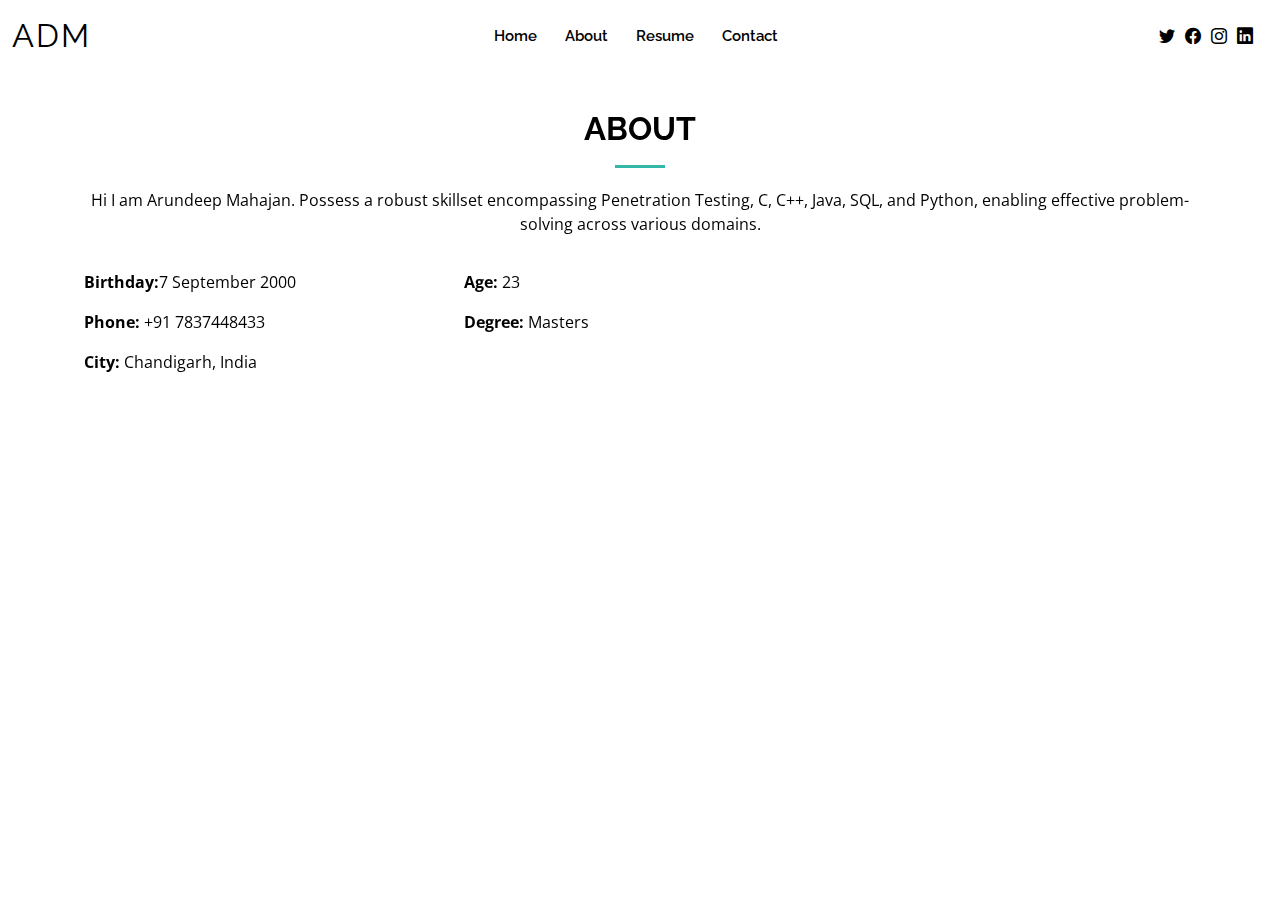
==== commit 3926a2f7: "Update about.html" ====
--- a/about.html
+++ b/about.html
@@ -64,9 +64,9 @@
     <section id="about" class="about">
       <div class="container" data-aos="fade-up">
 
-        <div class="section-title">
+        <div class="section-title align-center">
           <h2>About</h2>
-          <p>Hi I am Arundeep Mahajan.Possess a robust skillset encompassing Penetration Testing, C, C++, Java, SQL, and Python, enabling effective problem-solving across various domains.</p>
+          <p>Hi I am Arundeep Mahajan. Possess a robust skillset encompassing Penetration Testing, C, C++, Java, SQL, and Python, enabling effective problem-solving across various domains.</p>
         </div>
 
         <div class="row">
